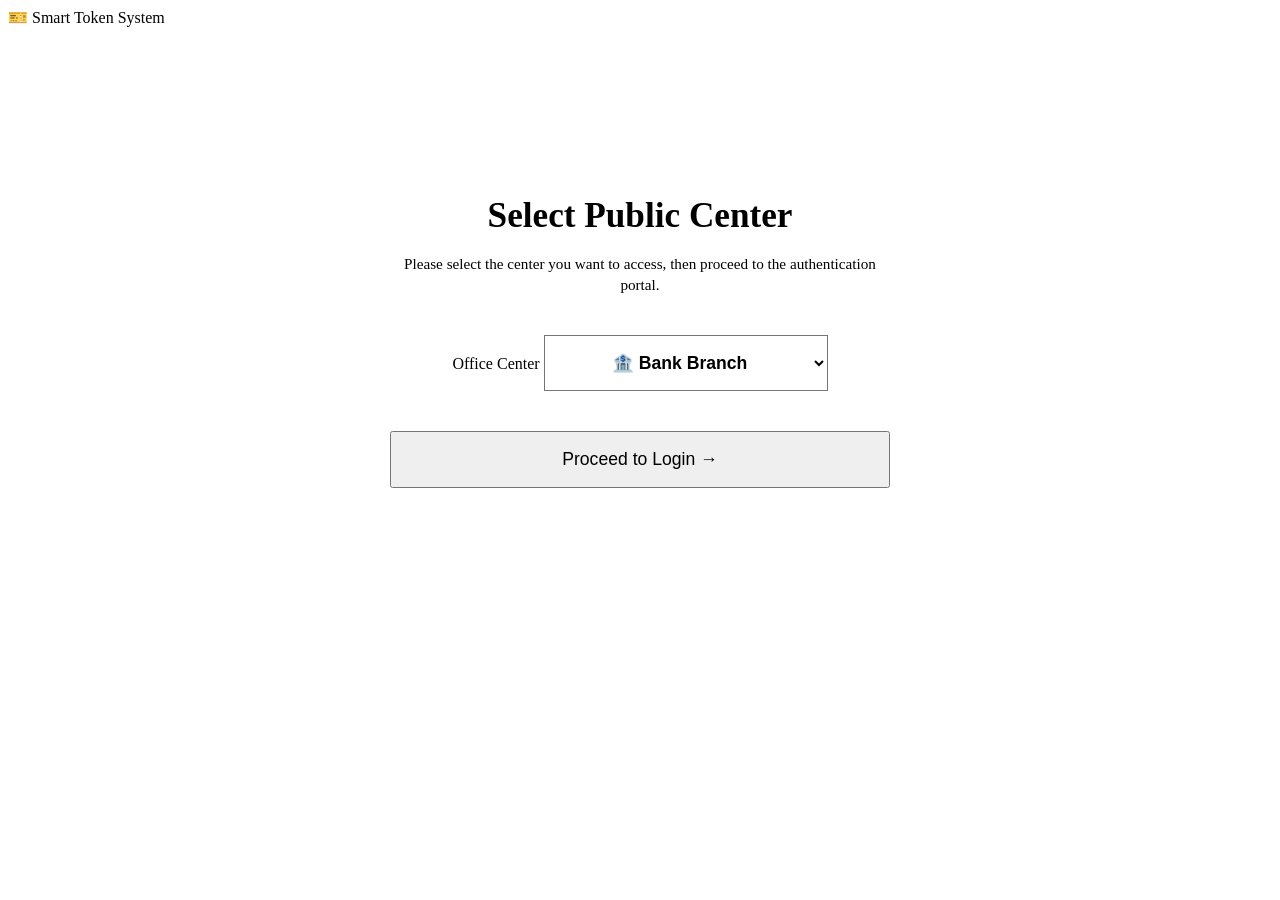
==== frontend/index.html @ 5795b4cd "Initialize project and connect to Supabase database using schemas" ====
<!DOCTYPE html>
<html lang="en">
<head>
    <meta charset="UTF-8">
    <meta name="viewport" content="width=device-width, initial-scale=1.0">
    <title>Smart Token - Select Public Center</title>
    <link rel="stylesheet" href="/static/css/styles.css">
    <style>
        .selector-box {
            max-width: 500px;
            margin: 6rem auto;
            padding: 3rem;
            text-align: center;
        }
    </style>
</head>
<body>
    <header class="app-header">
        <div class="app-logo">
            <span>🎫</span> Smart Token System
        </div>
    </header>

    <main class="app-content">
        <div class="glass-container selector-box">
            <h1 style="font-size: 2.2rem; font-weight: 800; margin-bottom: 1rem; line-height: 1.2;">Select Public Center</h1>
            <p style="color: var(--text-secondary); font-size: 0.95rem; margin-bottom: 2.5rem; line-height: 1.4;">
                Please select the center you want to access, then proceed to the authentication portal.
            </p>
            
            <div class="form-group" style="margin-bottom: 2.5rem;">
                <label class="form-label" style="text-align: center;">Office Center</label>
                <select id="hub-office-selector" class="form-input" style="background-color: var(--bg-dark); font-size: 1.1rem; padding: 1rem 1.5rem; text-align-last: center; font-weight: 600; cursor: pointer;">
                    <option value="BANK">🏦 Bank Branch</option>
                    <option value="ESEVAI">📝 E-Sevai Maiyam</option>
                    <option value="POST_OFFICE">📦 Post Office</option>
                    <option value="MUNICIPAL">🏗️ Municipal Corporation</option>
                </select>
            </div>
            
            <button id="proceed-btn" class="btn btn-primary" style="width: 100%; padding: 1rem; font-size: 1.1rem;">
                Proceed to Login →
            </button>
        </div>
    </main>

    <script src="/static/js/index.js"></script>
</body>
</html>
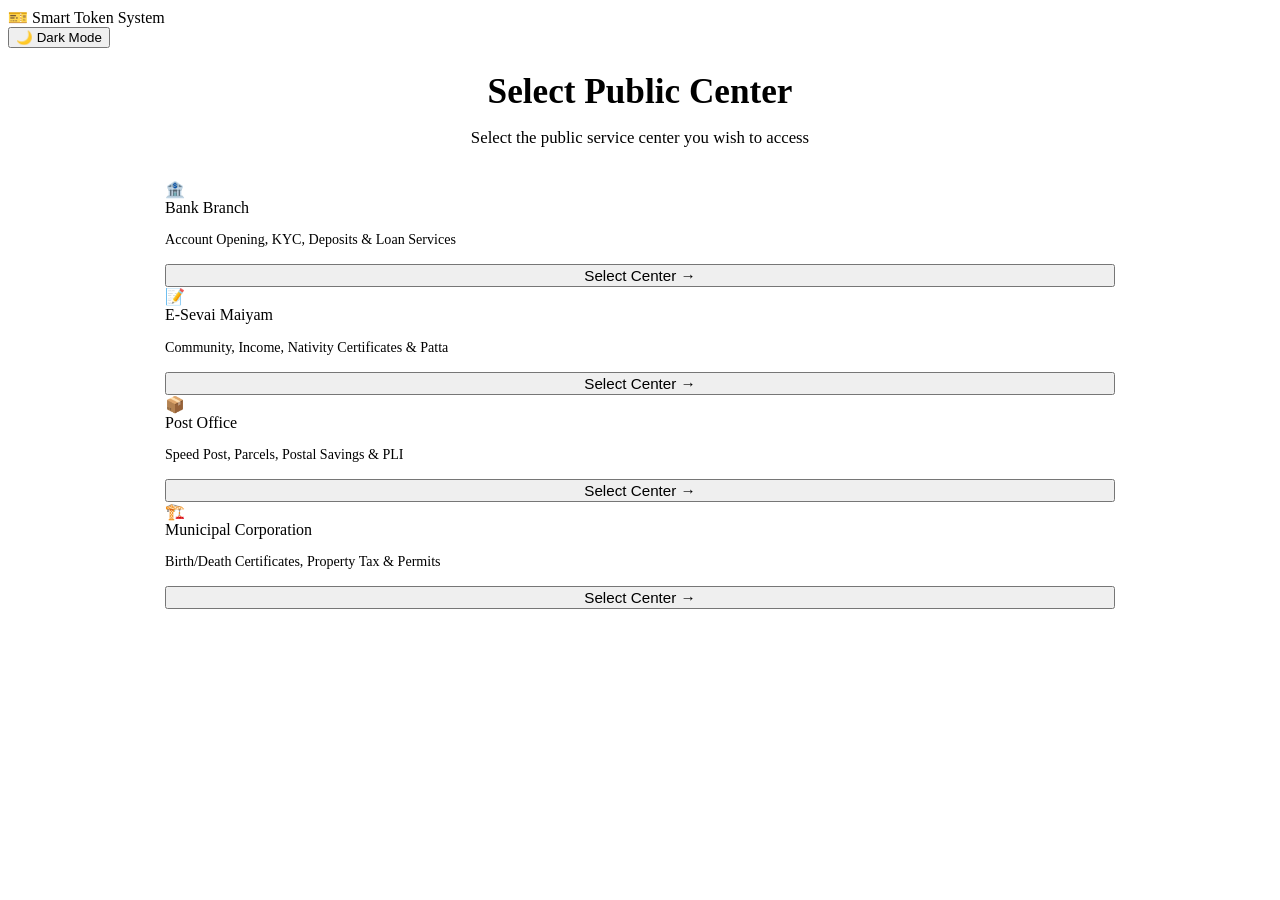
==== commit 4cd9614c: "Deploy production update: Multi-channel notifications, sleek theme switcher, streamlined center entr" ====
--- a/frontend/index.html
+++ b/frontend/index.html
@@ -5,42 +5,95 @@
     <meta name="viewport" content="width=device-width, initial-scale=1.0">
     <title>Smart Token - Select Public Center</title>
     <link rel="stylesheet" href="/static/css/styles.css">
-    <style>
-        .selector-box {
-            max-width: 500px;
-            margin: 6rem auto;
-            padding: 3rem;
-            text-align: center;
-        }
-    </style>
+    <script src="/static/js/theme.js"></script>
 </head>
 <body>
-    <header class="app-header">
+    <header class="app-header" style="background: var(--header-bg); backdrop-filter: blur(12px);">
         <div class="app-logo">
             <span>🎫</span> Smart Token System
         </div>
+        <button class="theme-toggle-btn" title="Toggle Light/Dark Theme">
+            🌙 <span class="theme-btn-text">Dark Mode</span>
+        </button>
     </header>
 
     <main class="app-content">
-        <div class="glass-container selector-box">
-            <h1 style="font-size: 2.2rem; font-weight: 800; margin-bottom: 1rem; line-height: 1.2;">Select Public Center</h1>
-            <p style="color: var(--text-secondary); font-size: 0.95rem; margin-bottom: 2.5rem; line-height: 1.4;">
-                Please select the center you want to access, then proceed to the authentication portal.
-            </p>
-            
-            <div class="form-group" style="margin-bottom: 2.5rem;">
-                <label class="form-label" style="text-align: center;">Office Center</label>
-                <select id="hub-office-selector" class="form-input" style="background-color: var(--bg-dark); font-size: 1.1rem; padding: 1rem 1.5rem; text-align-last: center; font-weight: 600; cursor: pointer;">
-                    <option value="BANK">🏦 Bank Branch</option>
-                    <option value="ESEVAI">📝 E-Sevai Maiyam</option>
-                    <option value="POST_OFFICE">📦 Post Office</option>
-                    <option value="MUNICIPAL">🏗️ Municipal Corporation</option>
-                </select>
+        <!-- Center Selection Cards Grid -->
+        <div id="step-centers" class="hero-step-container" style="display: block; max-width: 950px; margin: 0 auto;">
+            <div style="margin-bottom: 2rem; text-align: center;">
+                <h1 id="center-title" style="font-size: 2.2rem; font-weight: 800; margin-bottom: 0.5rem;">Select Public Center</h1>
+                <p id="center-desc" style="color: var(--text-secondary); font-size: 1.05rem;">
+                    Select the public service center you wish to access
+                </p>
             </div>
-            
-            <button id="proceed-btn" class="btn btn-primary" style="width: 100%; padding: 1rem; font-size: 1.1rem;">
-                Proceed to Login →
-            </button>
+
+            <!-- Hidden selector for form compatibility -->
+            <select id="hub-office-selector" style="display: none;">
+                <option value="BANK">Bank Branch</option>
+                <option value="ESEVAI">E-Sevai Maiyam</option>
+                <option value="POST_OFFICE">Post Office</option>
+                <option value="MUNICIPAL">Municipal Corporation</option>
+            </select>
+            <button id="proceed-btn" style="display: none;"></button>
+
+            <!-- 2x2 Interactive Cards Grid -->
+            <div class="center-grid">
+                <!-- Card 1: BANK -->
+                <div class="center-card" onclick="chooseCenter('BANK')">
+                    <div class="center-card-icon">🏦</div>
+                    <div>
+                        <div id="title-bank" class="center-card-title">Bank Branch</div>
+                        <p id="desc-bank" style="font-size: 0.88rem; color: var(--text-secondary); margin-bottom: 1rem;">
+                            Account Opening, KYC, Deposits & Loan Services
+                        </p>
+                    </div>
+                    <button id="btn-bank" class="btn btn-primary" style="width: 100%; font-size: 0.95rem;">
+                        Select Center →
+                    </button>
+                </div>
+
+                <!-- Card 2: ESEVAI -->
+                <div class="center-card" onclick="chooseCenter('ESEVAI')">
+                    <div class="center-card-icon">📝</div>
+                    <div>
+                        <div id="title-esevai" class="center-card-title">E-Sevai Maiyam</div>
+                        <p id="desc-esevai" style="font-size: 0.88rem; color: var(--text-secondary); margin-bottom: 1rem;">
+                            Community, Income, Nativity Certificates & Patta
+                        </p>
+                    </div>
+                    <button id="btn-esevai" class="btn btn-primary" style="width: 100%; font-size: 0.95rem;">
+                        Select Center →
+                    </button>
+                </div>
+
+                <!-- Card 3: POST_OFFICE -->
+                <div class="center-card" onclick="chooseCenter('POST_OFFICE')">
+                    <div class="center-card-icon">📦</div>
+                    <div>
+                        <div id="title-post" class="center-card-title">Post Office</div>
+                        <p id="desc-post" style="font-size: 0.88rem; color: var(--text-secondary); margin-bottom: 1rem;">
+                            Speed Post, Parcels, Postal Savings & PLI
+                        </p>
+                    </div>
+                    <button id="btn-post" class="btn btn-primary" style="width: 100%; font-size: 0.95rem;">
+                        Select Center →
+                    </button>
+                </div>
+
+                <!-- Card 4: MUNICIPAL -->
+                <div class="center-card" onclick="chooseCenter('MUNICIPAL')">
+                    <div class="center-card-icon">🏗️</div>
+                    <div>
+                        <div id="title-municipal" class="center-card-title">Municipal Corporation</div>
+                        <p id="desc-municipal" style="font-size: 0.88rem; color: var(--text-secondary); margin-bottom: 1rem;">
+                            Birth/Death Certificates, Property Tax & Permits
+                        </p>
+                    </div>
+                    <button id="btn-municipal" class="btn btn-primary" style="width: 100%; font-size: 0.95rem;">
+                        Select Center →
+                    </button>
+                </div>
+            </div>
         </div>
     </main>
 
